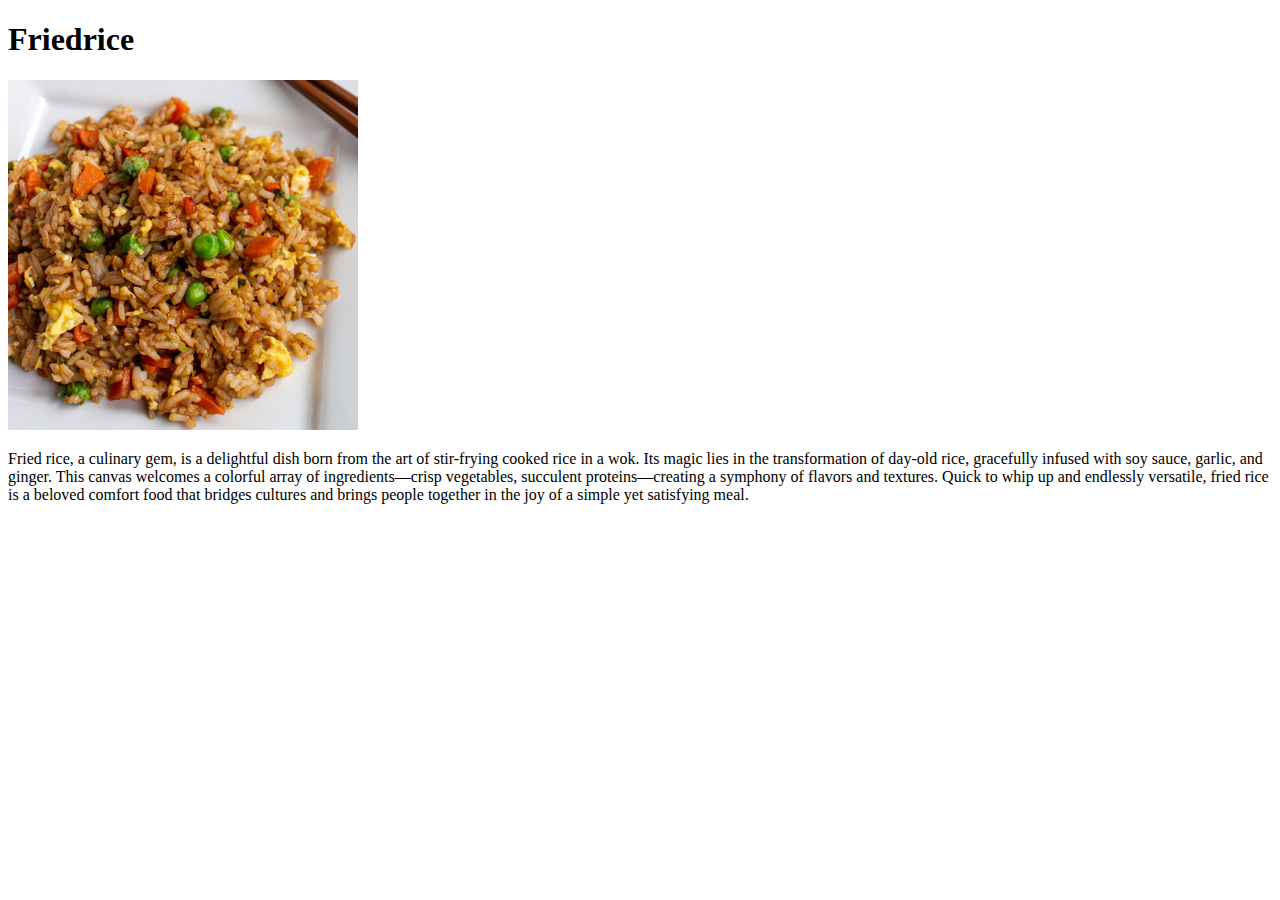
==== recipes/friedrice.html @ df305a2c "added paragraphs and fixed image size to match every page" ====
<!DOCTYPE html> 
<html lang="en">
    <head>
        <meta charset="UTF-8">
        <title>Friedrice</title>
    </head>
    <body>
        <main>
            <h1>Friedrice</h1>
            <img src="../images/friedrice.jpg" alt="picture of fried rice" height="350px" width="350px">
            <p>Fried rice, a culinary gem, is a delightful dish born from the art of stir-frying cooked rice in a wok. Its magic lies in the transformation of day-old rice, gracefully infused with soy sauce, garlic, and ginger. This canvas welcomes a colorful array of ingredients—crisp vegetables, succulent proteins—creating a symphony of flavors and textures. Quick to whip up and endlessly versatile, fried rice is a beloved comfort food that bridges cultures and brings people together in the joy of a simple yet satisfying meal.
            </p>
        </main>
    </body>
</html>
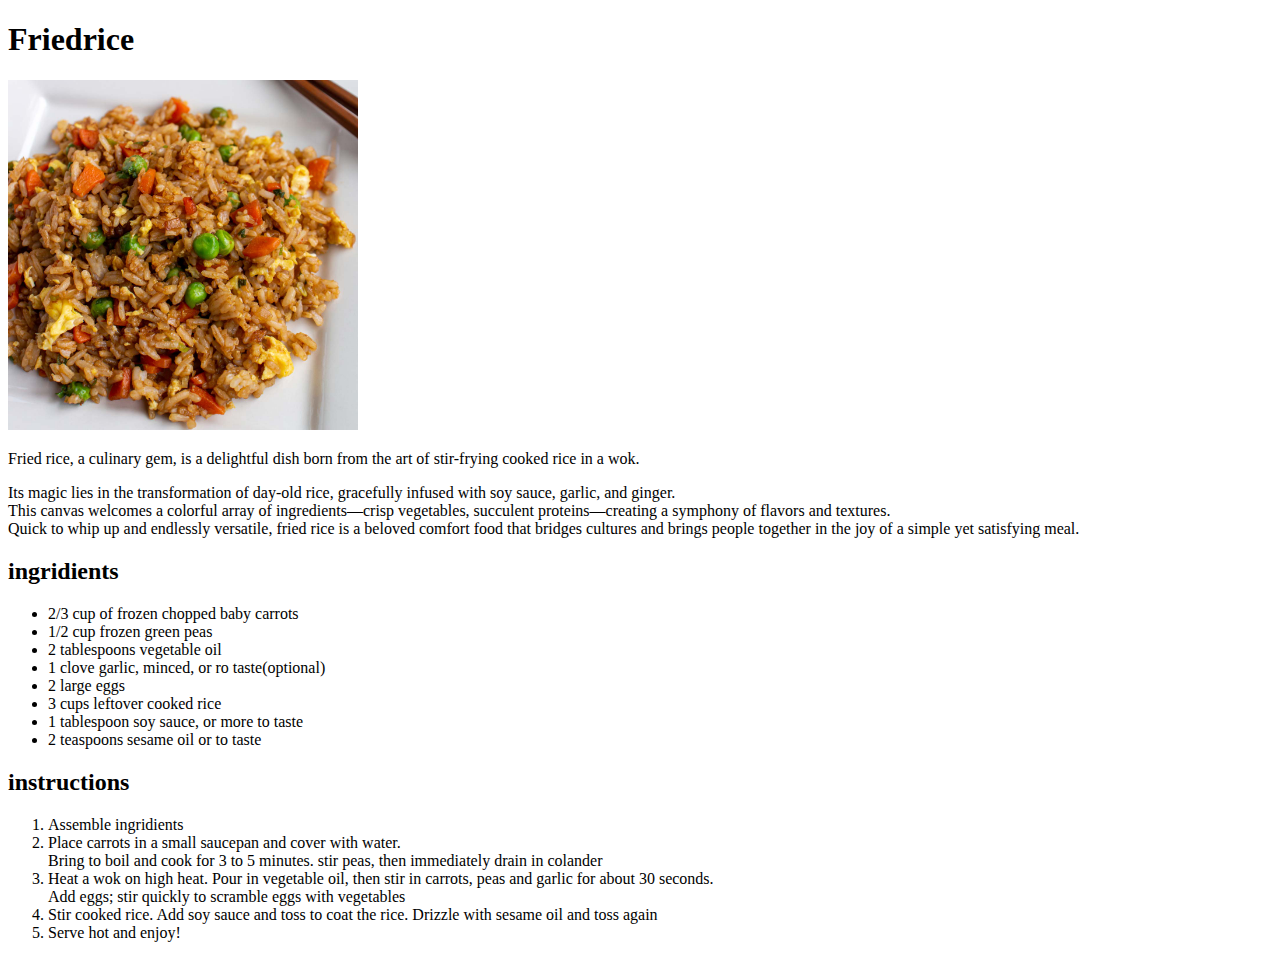
==== commit 6d854712: "Done and Paragraphs cleaned up" ====
--- a/recipes/friedrice.html
+++ b/recipes/friedrice.html
@@ -8,8 +8,34 @@
         <main>
             <h1>Friedrice</h1>
             <img src="../images/friedrice.jpg" alt="picture of fried rice" height="350px" width="350px">
-            <p>Fried rice, a culinary gem, is a delightful dish born from the art of stir-frying cooked rice in a wok. Its magic lies in the transformation of day-old rice, gracefully infused with soy sauce, garlic, and ginger. This canvas welcomes a colorful array of ingredients—crisp vegetables, succulent proteins—creating a symphony of flavors and textures. Quick to whip up and endlessly versatile, fried rice is a beloved comfort food that bridges cultures and brings people together in the joy of a simple yet satisfying meal.
+            <p>Fried rice, a culinary gem, is a delightful dish born from the art of stir-frying cooked rice in a wok.</p>
+             <p>Its magic lies in the transformation of day-old rice, gracefully infused with soy sauce, garlic, and ginger. <br />
+             This canvas welcomes a colorful array of ingredients—crisp vegetables, succulent proteins—creating a symphony of flavors and textures. <br />
+             Quick to whip up and endlessly versatile, fried rice is a beloved comfort food that bridges cultures and brings people together in the joy of a simple yet satisfying meal.
             </p>
         </main>
+        <section>
+        <h2>ingridients</h2>
+        <ul>
+            <li>2/3 cup of frozen chopped baby carrots</li>
+            <li>1/2 cup frozen green peas</li>
+            <li>2 tablespoons vegetable oil</li>
+            <li>1 clove garlic, minced, or ro taste(optional)</li>
+            <li>2 large eggs</li>
+            <li>3 cups leftover cooked rice</li>
+            <li>1 tablespoon soy sauce, or more to taste</li>
+            <li>2 teaspoons sesame oil or to taste</li>
+        </ul>
+        <h2>instructions</h2>
+        <ol>
+            <li>Assemble ingridients</li>
+            <li>Place carrots in a small saucepan and cover with water. <br />
+            Bring to boil and cook for 3 to 5 minutes. stir peas, then immediately drain in colander</li>
+            <li>Heat a wok on high heat. Pour in vegetable oil, then stir in carrots, peas and garlic for about 30 seconds.<br /> 
+            Add eggs; stir quickly to scramble eggs with vegetables</li>
+            <li>Stir cooked rice. Add soy sauce and toss to coat the rice. Drizzle with sesame oil and toss again</li>
+            <li>Serve hot and enjoy!</li>
+        </ol>
+        </section>
     </body>
 </html>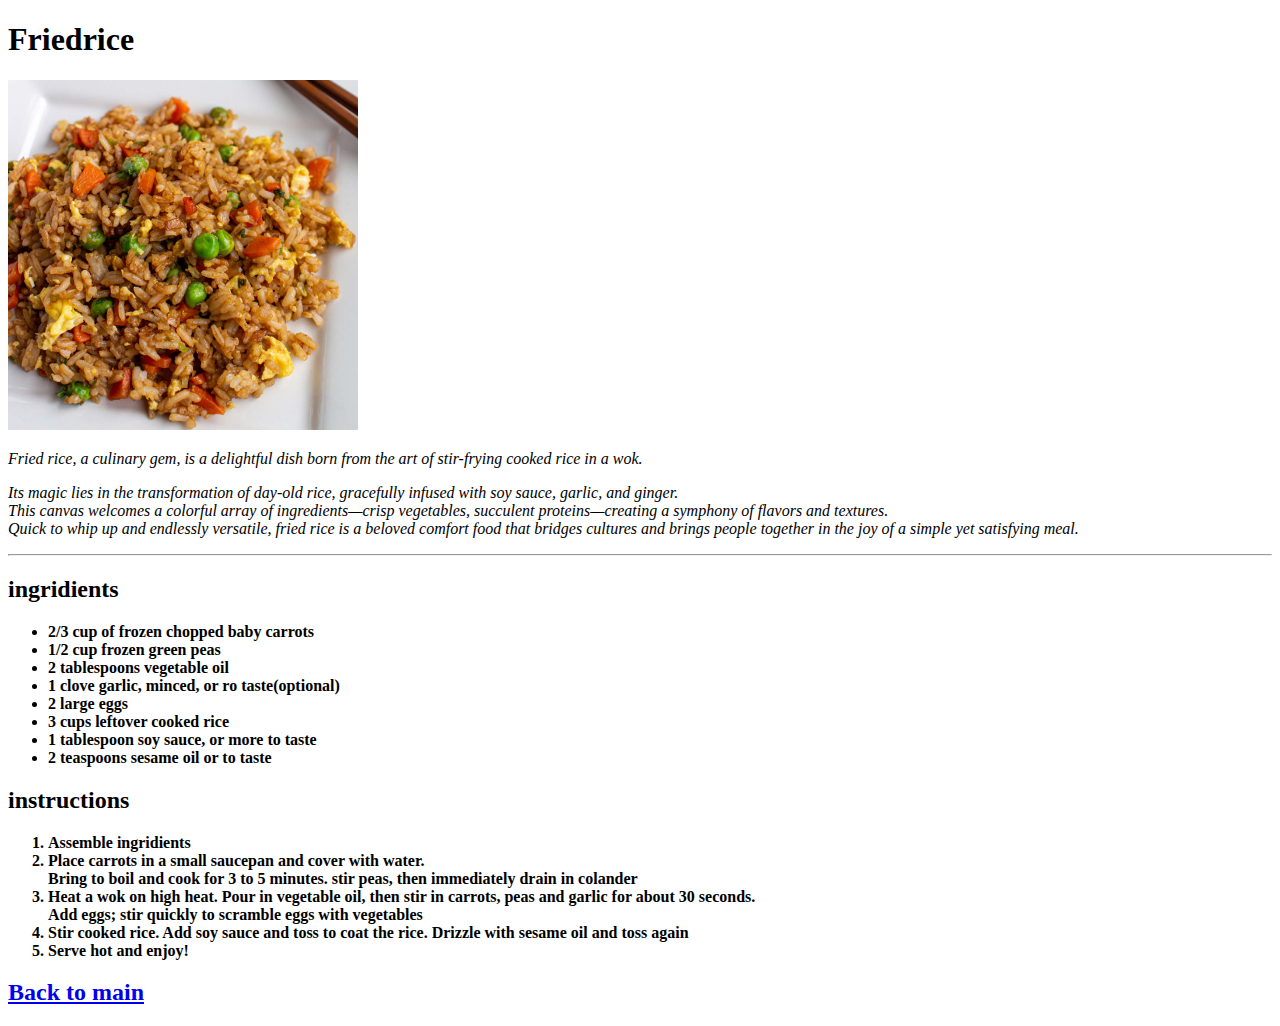
==== commit 4505f638: "Added formatting elements and a picture to mainpage" ====
--- a/recipes/friedrice.html
+++ b/recipes/friedrice.html
@@ -8,15 +8,17 @@
         <main>
             <h1>Friedrice</h1>
             <img src="../images/friedrice.jpg" alt="picture of fried rice" height="350px" width="350px">
+            <em>
             <p>Fried rice, a culinary gem, is a delightful dish born from the art of stir-frying cooked rice in a wok.</p>
              <p>Its magic lies in the transformation of day-old rice, gracefully infused with soy sauce, garlic, and ginger. <br />
              This canvas welcomes a colorful array of ingredients—crisp vegetables, succulent proteins—creating a symphony of flavors and textures. <br />
              Quick to whip up and endlessly versatile, fried rice is a beloved comfort food that bridges cultures and brings people together in the joy of a simple yet satisfying meal.
-            </p>
+            </p></em>
+            <hr>
         </main>
         <section>
         <h2>ingridients</h2>
-        <ul>
+       <strong><ul>
             <li>2/3 cup of frozen chopped baby carrots</li>
             <li>1/2 cup frozen green peas</li>
             <li>2 tablespoons vegetable oil</li>
@@ -25,9 +27,9 @@
             <li>3 cups leftover cooked rice</li>
             <li>1 tablespoon soy sauce, or more to taste</li>
             <li>2 teaspoons sesame oil or to taste</li>
-        </ul>
+        </ul></strong>
         <h2>instructions</h2>
-        <ol>
+        <strong><ol>
             <li>Assemble ingridients</li>
             <li>Place carrots in a small saucepan and cover with water. <br />
             Bring to boil and cook for 3 to 5 minutes. stir peas, then immediately drain in colander</li>
@@ -35,7 +37,8 @@
             Add eggs; stir quickly to scramble eggs with vegetables</li>
             <li>Stir cooked rice. Add soy sauce and toss to coat the rice. Drizzle with sesame oil and toss again</li>
             <li>Serve hot and enjoy!</li>
-        </ol>
+        </ol></strong>
         </section>
+       <h2><a href="../index.html">Back to main</a></h2>
     </body>
 </html>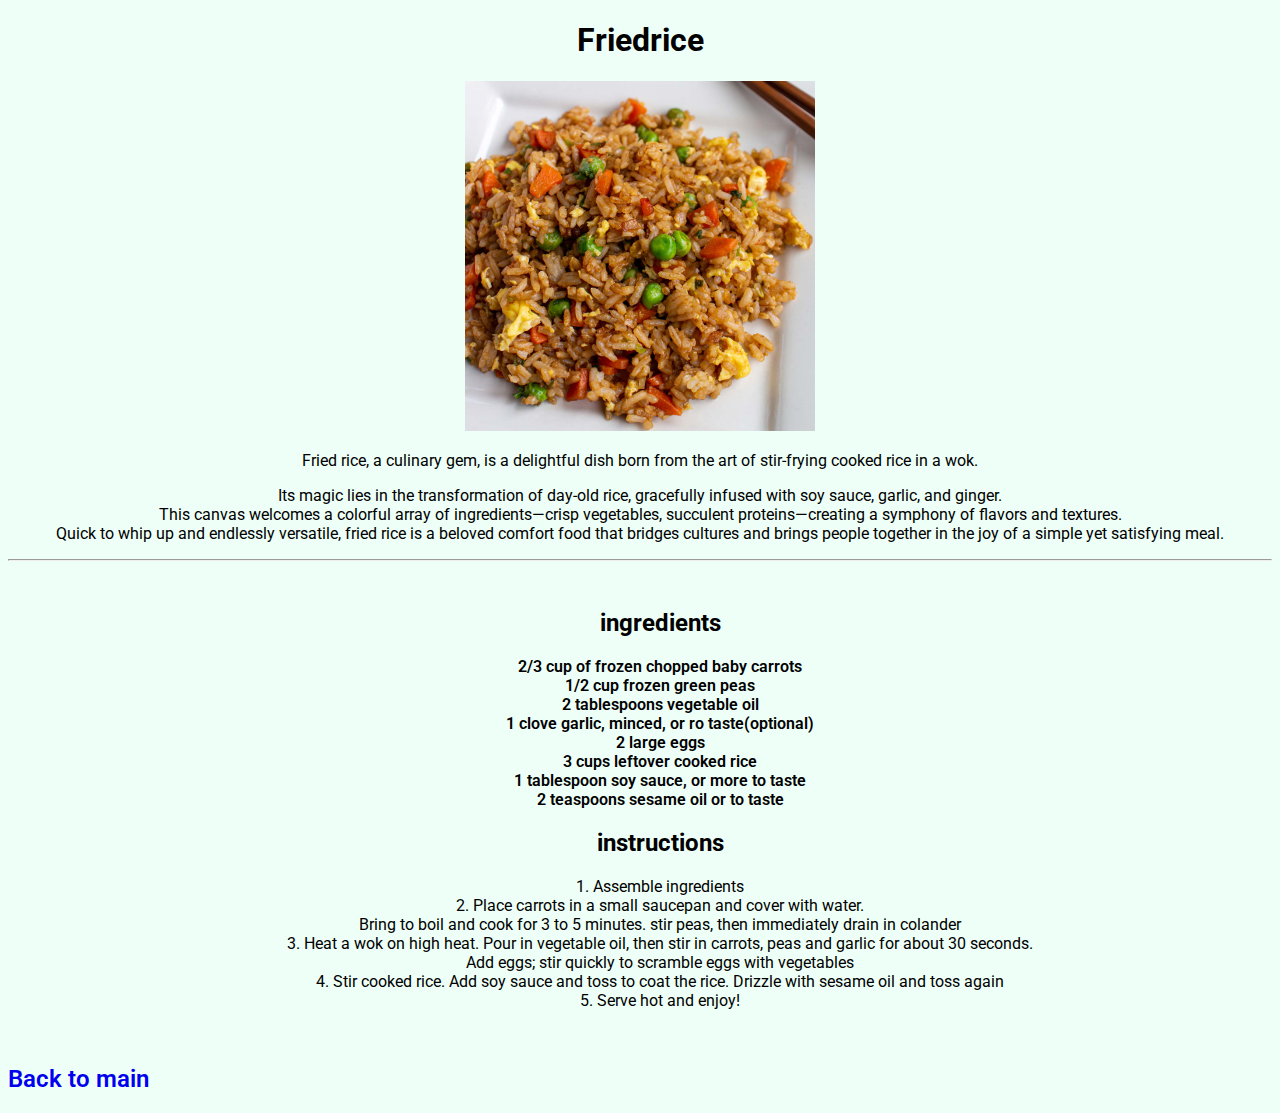
==== commit 34722afb: "the recipes project styled with css" ====
--- a/recipes/friedrice.html
+++ b/recipes/friedrice.html
@@ -3,22 +3,26 @@
     <head>
         <meta charset="UTF-8">
         <title>Friedrice</title>
+        <link rel="stylesheet" href="/styles.css">
+        <link rel="preconnect" href="https://fonts.googleapis.com">
+        <link rel="preconnect" href="https://fonts.gstatic.com" crossorigin>
+        <link href="https://fonts.googleapis.com/css2?family=Poppins:wght@100&family=Roboto:wght@100&display=swap" rel="stylesheet">
     </head>
     <body>
-        <main>
+        <main class="main">
             <h1>Friedrice</h1>
-            <img src="../images/friedrice.jpg" alt="picture of fried rice" height="350px" width="350px">
-            <em>
+            <img src="../images/friedrice.jpg" alt="picture of fried rice">
+            
             <p>Fried rice, a culinary gem, is a delightful dish born from the art of stir-frying cooked rice in a wok.</p>
              <p>Its magic lies in the transformation of day-old rice, gracefully infused with soy sauce, garlic, and ginger. <br />
              This canvas welcomes a colorful array of ingredients—crisp vegetables, succulent proteins—creating a symphony of flavors and textures. <br />
              Quick to whip up and endlessly versatile, fried rice is a beloved comfort food that bridges cultures and brings people together in the joy of a simple yet satisfying meal.
-            </p></em>
+            </p>
             <hr>
         </main>
-        <section>
-        <h2>ingridients</h2>
-       <strong><ul>
+        <section class="recipes">
+       <ul class="ingredients"> 
+        <h2>ingredients</h2>
             <li>2/3 cup of frozen chopped baby carrots</li>
             <li>1/2 cup frozen green peas</li>
             <li>2 tablespoons vegetable oil</li>
@@ -27,17 +31,18 @@
             <li>3 cups leftover cooked rice</li>
             <li>1 tablespoon soy sauce, or more to taste</li>
             <li>2 teaspoons sesame oil or to taste</li>
-        </ul></strong>
-        <h2>instructions</h2>
-        <strong><ol>
-            <li>Assemble ingridients</li>
+        </ul>
+       
+        <ol class="instructions">
+            <h2>instructions</h2>
+            <li>Assemble ingredients</li>
             <li>Place carrots in a small saucepan and cover with water. <br />
             Bring to boil and cook for 3 to 5 minutes. stir peas, then immediately drain in colander</li>
             <li>Heat a wok on high heat. Pour in vegetable oil, then stir in carrots, peas and garlic for about 30 seconds.<br /> 
             Add eggs; stir quickly to scramble eggs with vegetables</li>
             <li>Stir cooked rice. Add soy sauce and toss to coat the rice. Drizzle with sesame oil and toss again</li>
             <li>Serve hot and enjoy!</li>
-        </ol></strong>
+        </ol>
         </section>
        <h2><a href="../index.html">Back to main</a></h2>
     </body>
--- a/styles.css
+++ b/styles.css
@@ -0,0 +1,36 @@
+* {
+    font-family: 'Poppins', sans-serif;
+    font-family: 'Roboto', sans-serif;
+    background-color: #eefff8;
+    box-sizing: border-box;
+}
+ul {
+    list-style-type: none;
+}
+a {
+    text-decoration: none;
+    font-weight: 600;
+}
+.recipes{
+    text-align: center;
+    justify-content: center;
+    padding: 20px;
+}
+.main {
+    text-align: center;
+}
+img {
+    width: 350px;
+    height: 350px;
+}
+#main-pic{
+    height: 350px;
+    width: auto;
+}
+.ingredients {
+    list-style: none;
+    font-weight: 600;
+}
+.instructions{
+    list-style-position: inside;
+}